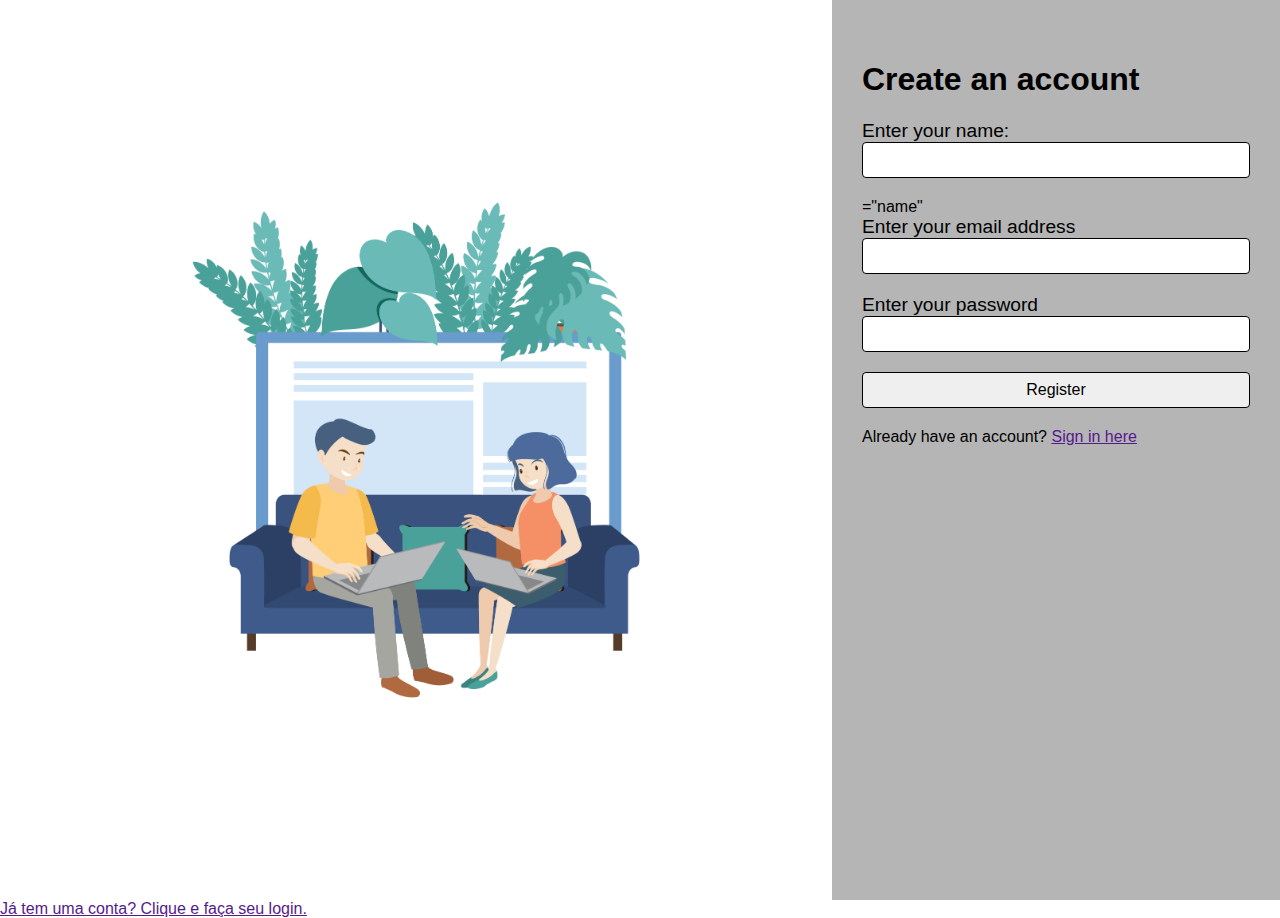
==== inde.html @ e7797842 "Html, Css and first validation" ====
<!DOCTYPE html>
<html lang="en">
<head>
    <meta charset="UTF-8">
    <meta http-equiv="X-UA-Compatible" content="IE=edge">
    <meta name="viewport" content="width=device-width, initial-scale=1.0">
    <title>Data Validator</title>
    <link rel="stylesheet" href="style.css">
    <link rel="shortcut icon" sizes="32x32" href="img/favicon.jpg" type="image/x-icon">
</head>
<body>
    <div class="screen">

        <div class="leftside">
            <img src="img/login.jpg" alt="login">
        </div>

        <div class="rightside" >
          <h1>Create an account</h1>
            <form method="POST" action="cadastro.py" class="validator">
                <label for="name">
                    Enter your name: <br>
                    <input type="text" name="name" data-rules="required">
                </label>="name"
                <label for="email">
                    Enter your email address <br>
                    <input type="email" name="email" id="iemail">
                </label>
                <label for="password">
                    Enter your password <br>
                    <input type="password" name="password" id="ipassword">
                </label>
                <label id="register">
                    <input type="submit" value="Register">
                </label>
            </form>
            <div>
                Already have an account? <a href="">Sign in here</a>
            </div>
        </div>
    </div>

    <div>
        <a href="">Já tem uma conta? Clique e faça seu login.</a>
    </div>

    <script src="script.js"></script>
</body>
</html>
---- style.css ----
*{
    box-sizing: border-box;
}

body{
    margin: 0;
    font-family: Arial, Helvetica, sans-serif;
}

.screen{
    display: flex;
    height: 100vh;
}

.leftside{
    position: relative;
    flex: 1;
    display: flex;
    justify-content: space-evenly;
    align-items: center;
}

.leftside img{
    max-width: 36vw;
    height: auto; 
}

.rightside{
    position: relative;
    width: 35vw;
    background-color: rgba(128, 128, 128, 0.579);
    padding: 30px;
    padding-top: 40px;
}

.rightside label{
    font-size: 1.2em;
    display: block;
    margin-bottom: 20px;
}


.rightside input{
    width: 100%;
    padding: 8px;
    font-size: 16px;
    border: 1px solid black;
    border-radius: 4px;
    outline: 0;
}

.rightside > label#register{
    background-color: blue;
}
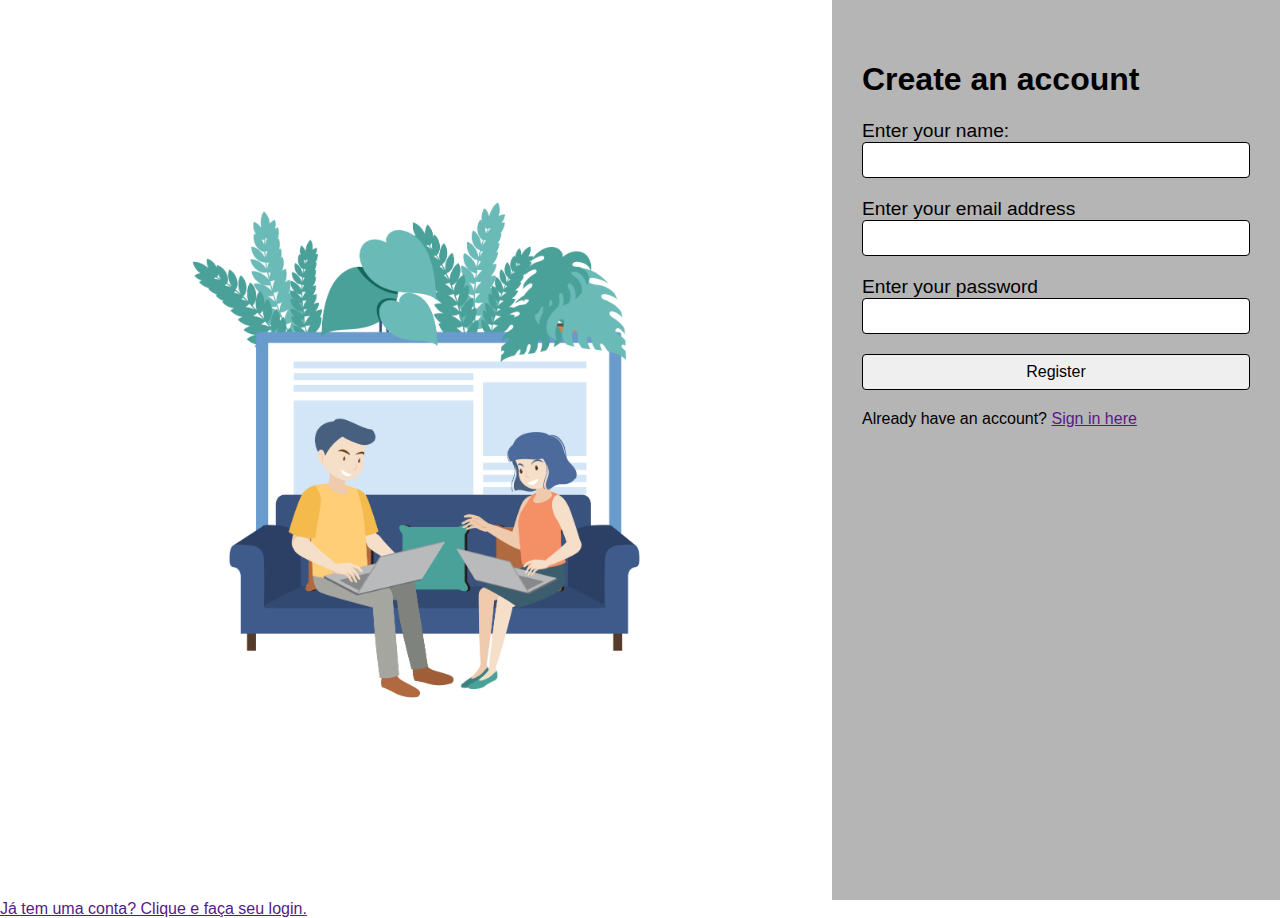
==== commit 016000de: "Update inde.html" ====
--- a/inde.html
+++ b/inde.html
@@ -21,7 +21,7 @@
                 <label for="name">
                     Enter your name: <br>
                     <input type="text" name="name" data-rules="required">
-                </label>="name"
+                </label>
                 <label for="email">
                     Enter your email address <br>
                     <input type="email" name="email" id="iemail">
